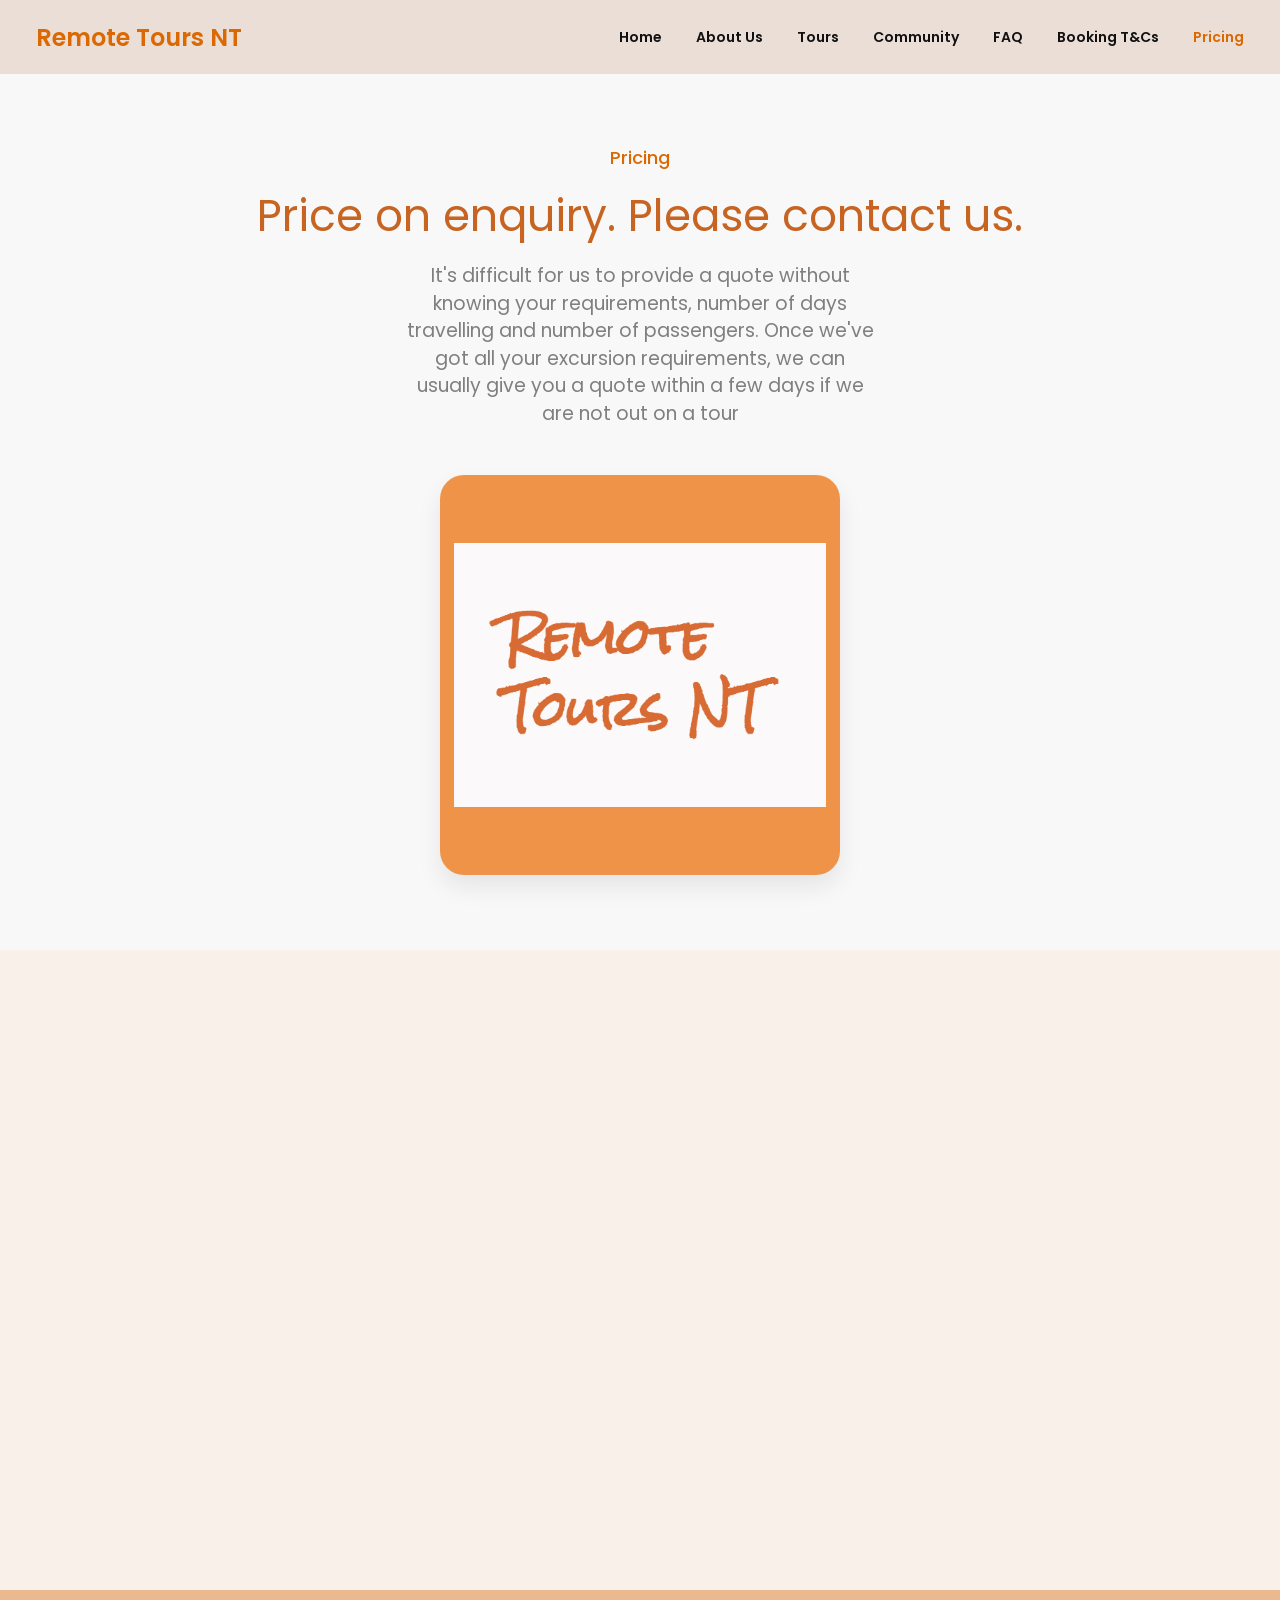
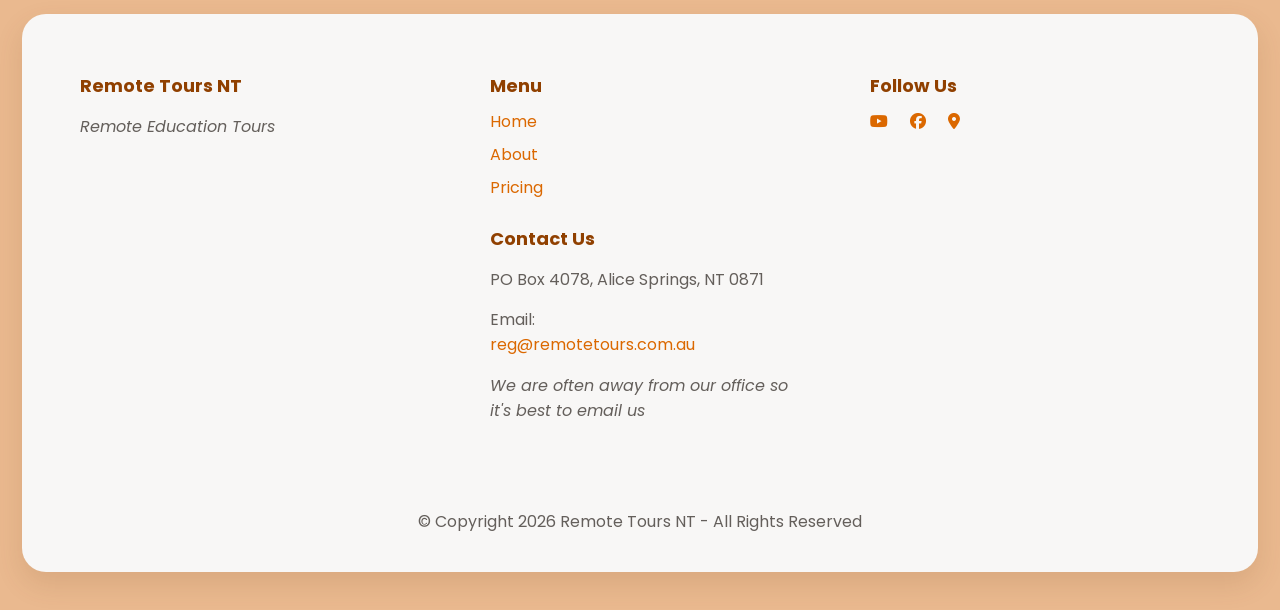
==== pricing.html @ 74b23637 "Add files via upload website original wordings" ====
<!DOCTYPE html>
<html lang="en">
<head>
  <meta charset="UTF-8" />
  <meta name="viewport" content="width=device-width, initial-scale=1.0" />
  <title>Pricing | Remote Tours NT</title>
  <meta name="description" content="Remote Tours NT pricing is available by enquiry." />
  <link rel="preconnect" href="https://fonts.googleapis.com">
  <link rel="preconnect" href="https://fonts.gstatic.com" crossorigin>
  <link href="https://fonts.googleapis.com/css2?family=Poppins:wght@300;400;500;600;700;800&display=swap" rel="stylesheet">
  <link rel="stylesheet" href="style.css" />
  <link rel="stylesheet" href="https://cdnjs.cloudflare.com/ajax/libs/font-awesome/6.5.2/css/all.min.css">
</head>
<body>
  <header class="site-header">
    <a class="brand" href="index.html">Remote Tours NT</a>
    <button class="menu-toggle" aria-label="Open navigation">☰</button>
    <nav class="nav-menu" aria-label="Main navigation">
      <a href="index.html">Home</a>
      <a href="about.html">About Us</a>
      <a href="tours.html">Tours</a>
      <a href="community.html">Community</a>
      <a href="faq.html">FAQ</a>
      <a href="terms.html">Booking T&amp;Cs</a>
      <a href="pricing.html" class="active">Pricing</a>
    </nav>
  </header>

  <main>
    <section class="pricing-hero">
      <p class="eyebrow">Pricing</p>
      <h1>Price on enquiry. Please contact us.</h1>
      <p>It's difficult for us to provide a quote without knowing your requirements, number of days travelling and number of passengers. Once we've got all your excursion requirements, we can usually give you a quote within a few days if we are not out on a tour</p>
      <div class="logo-tile"><img src="assets/logo.png" alt="Remote Tours NT logo"></div>
    </section>
    <section class="pricing-landscape"></section>
  </main>

  <footer class="footer-section">
    <div class="footer-card">
      <div class="footer-grid">
        <div><h3>Remote Tours NT</h3><p class="italic">Remote Education Tours</p></div>
        <div>
          <h3>Menu</h3>
          <a href="index.html">Home</a>
          <a href="about.html">About</a>
          <a href="pricing.html">Pricing</a>
          <h3 class="footer-subheading">Contact Us</h3>
          <p>PO Box 4078, Alice Springs, NT 0871</p>
          <p>Email: <a href="mailto:reg@remotetours.com.au">reg@remotetours.com.au</a></p>
          <p class="italic">We are often away from our office so it's best to email us</p>
        </div>
        <div>
          <h3>Follow Us</h3>
          <div class="socials">
            <span><a href="https://youtube.com/@remotetours4me" target="_blank" rel="noopener noreferrer"><i class="fa-brands fa-youtube"></i></a></span>
            <span><a href="https://facebook.com/RemoteToursNT" target="_blank" rel="noopener noreferrer"><i class="fa-brands fa-facebook"></i></a></span>
            <span><a href="https://maps.app.goo.gl/tqcFrfmba2TXQzQ38" target="_blank" rel="noopener noreferrer"><i class="fa-solid fa-location-dot"></i></a></span>
          </div>
        </div>
      </div>
      <p class="copyright">© Copyright 2026 Remote Tours NT - All Rights Reserved</p>
    </div>
  </footer>

  <script>
    const toggle = document.querySelector('.menu-toggle');
    const nav = document.querySelector('.nav-menu');
    toggle.addEventListener('click', () => nav.classList.toggle('open'));
  </script>
</body>
</html>
---- style.css ----
/* Remote Tours NT clone - shared production CSS */
:root {
  --cream: #f5e5d6;
  --cream-light: #f8f0e9;
  --peach: #eab98f;
  --sand: #ddc7b6;
  --orange: #db6800;
  --orange-dark: #974200;
  --brown: #8d4309;
  --text: #28221e;
  --muted: #73706d;
  --white: #fffaf7;
  --shadow: 0 12px 28px rgba(112, 69, 31, .14);
  --radius: 18px;
  --page-width: 1700px;
  --page-padding: 5vw;
}

* { box-sizing: border-box; }
html { scroll-behavior: smooth; }
body {
  margin: 0;
  font-family: "Poppins", Arial, sans-serif;
  color: var(--text);
  background: var(--cream-light);
}
img { max-width: 100%; display: block; }
a { color: inherit; }

.container {
  width: min(var(--page-width), 92%);
  margin: 0 auto;
}

section {
  padding-left: 4vw;
  padding-right: 4vw;
}

.site-header {
  height: 44px;
  padding: 0 22px;
  background: #eaded7;
  display: flex;
  align-items: center;
  justify-content: space-between;
  position: sticky;
  top: 0;
  z-index: 20;
}
.brand {
  text-decoration: none;
  color: var(--orange);
  font-weight: 600;
  font-size: clamp(13px, 2.4vw, 24px);
  white-space: nowrap;
}
.nav-menu {
  display: flex;
  align-items: center;
  gap: clamp(14px, 3.2vw, 34px);
}
.nav-menu a {
  text-decoration: none;
  font-size: clamp(9px, 1.25vw, 14px);
  font-weight: 600;
  color: #111;
}
.nav-menu a.active,
.nav-menu a:hover { color: var(--orange); }
.menu-toggle {
  display: none;
  border: 0;
  background: transparent;
  font-size: 24px;
}



.home-hero {
  min-height: calc(100vh - 44px); /* 44px is header height */
  padding: 0 5vw;
  background-image:
    linear-gradient(
      rgba(40, 20, 5, 0.28),
      rgba(40, 20, 5, 0.18)
    ),
    url("assets/home-hero.jpg");
  background-size: cover;
  background-position: center center;
  background-repeat: no-repeat;
  display: flex;
  align-items: center;
  position: relative;
}

.hero-panel {
  width: min(90vw,100%);
  margin-left: 5vw;
  padding: 40px 45px;
  border-radius: 18px;
  background:
    linear-gradient(
      90deg,
      rgba(32, 28, 24, 0.78),
      rgba(70, 54, 41, 0.45),
      rgba(255, 255, 255, 0.04)
    );
  color: #fc8941;
}

.hero-panel h1 {
  margin: 0 0 18px;
  max-width: 700px;
  font-size: clamp(26px, 4.6vw, 48px);
  line-height: 1.3;
  font-weight: 700;
}

.hero-panel p {
  max-width: 720px;
  margin: 0;
  font-size: clamp(18px, 1.4vw, 24px);
  line-height: 1.7;
  font-weight: 400;
  color: rgba(255,255,255,0.92);
}

.eyebrow {
  margin: 0 0 8px;
  color: var(--orange);
  font-size: 18px;
  font-weight: 500;
}
.section-intro {
  max-width: 420px;
  margin: 0 auto;
  color: #8e7f74;
  line-height: 1.45;
  font-size: 18px;
}

.highlight-section {
  background: var(--cream);
  padding: 42px 20px 54px;
  text-align: center;
}
.highlight-section h2 {
  margin: 0 0 10px;
  color: var(--orange);
  font-size: clamp(25px, 3.6vw, 38px);
  font-weight: 400;
}

.tour-grid {
  width: min(var(--page-width), 80%);
  margin: 50px auto 0;
  display: grid;
  grid-template-columns:
    repeat(3, minmax(200px, 1fr));
  gap: 32px;
}

.tour-card {
  min-height: 420px;
  padding: 0 22px 28px;
  text-align: left;
  background: #ead2bd;
  border-radius: 20px;
  box-shadow: 0 8px 16px rgba(110, 68, 31, .11);
  overflow: hidden;
}
.tour-card img {
  width: 100%;
  height: 240px;
  object-fit: cover;
  border-radius: 20px 20px 0 0;
}
.tour-card h3 {
  margin: 14px 0 8px;
  color: #5b2b0a;
  font-size: 20px;
  line-height: 1.2;
}
.tour-card p {
  margin: 0 0 12px;
  color: #59483f;
  font-size: 18px;
  line-height: 1.7;
}
.tour-card a {
  text-decoration: none;
  color: var(--orange);
  font-size: 18px;
  font-weight: 700;
}

.about-section {
  width: min(var(--page-width), 100%);
  padding: 100px 100px 150px;
  background: var(--beige);
  display: grid;
  grid-template-columns: minmax(360px, 600px) minmax(320px, 520px);
  justify-content: center;
  align-items: stretch;
  gap: 50px;
}

.about-copy {
  align-self: center;
}

.about-image {
  width: 100%;
  height: 100%;
  border-radius: 20px;
  object-fit: cover;
  object-position: center;
}

.about-copy h2 {
  margin: 0 0 14px;
  color: #9c3407;
  font-size: clamp(25px, 4vw, 35px);
  line-height: 1.05;
  font-weight: 400;
}
.about-copy p:not(.eyebrow) {
  color: #2e1402;
  font-size: 18px;
  line-height: 1.65;
}

.pill-button {
  display: inline-flex;
  align-items: center;
  justify-content: center;
  margin-top: 10px;
  min-width: 92px;
  height: 50px;
  padding: 0 34px;
  background: var(--orange);
  color: #fff;
  border-radius: 999px;
  text-decoration: none;
  font-size: 18px;
  font-weight: 500;
}

.testimonial-section {
  padding: 90px 5vw 100px;
  text-align: center;
  background: #cdb49f;
}


.testimonial-section h2 {
  margin: 0 0 10px;
  color: var(--orange);
  font-size: clamp(25px, 3.6vw, 38px);
  font-weight: 400;
}

.testimonial-subtitle {
  color: #8e7f74;
  line-height: 1.45;
  font-size: 18px;
  margin: 0 auto 72px;
}

.testimonial-row {
  width: min(1320px, 94%);
  margin: 0 auto;
  display: grid;
  grid-template-columns: repeat(3, minmax(280px, 1fr));
  gap: 28px;
  align-items: end;
}

.quote-card,
.quote-card.feature {
  width: 100%;
  min-height: auto;
  padding: 10px 10px 28px;
  border-radius: 36px;
  background: #fff;
  box-shadow: 0 16px 32px rgba(70, 45, 25, 0.14);
  transform: none;
}

.quote-card.feature {
  transform: translateY(-50px);
}

.quote-image {
  min-height: 430px;
  padding: 38px 34px;
  border-radius: 28px;
  background:
    linear-gradient(rgba(253, 252, 251, 0.8), rgba(252, 215, 177, 0.8)),
    url("assets/testimonial-bg.jpg");
  background-size: cover;
  background-position: center;
  text-align: left;
}

.quote-mark {
  margin: 0 0 28px;
  color: #6f8393;
  font-size: 52px;
  line-height: 0.5;
  font-weight: 700;
}

.quote-image p:not(.quote-mark) {
  margin: 0;
  color: #131212;
  font-size: clamp(18px, 2vw, 20px);
  line-height: 1.5;
}

.reviewer {
  display: flex;
  align-items: center;
  gap: 18px;
  padding: 26px 24px 0;
  text-align: left;
}

.reviewer strong {
  display: block;
  color: #222;
  font-size: 18px;
  font-weight: 500;
}

.reviewer span {
  display: block;
  margin-top: 4px;
  color: #5f6c75;
  font-size: 18px;
}

.avatar {
  width: 46px;
  height: 46px;
  border-radius: 50%;
  flex: 0 0 auto;
  border: 2px solid rgba(0, 0, 0, 0.08);
}

.avatar-pink {
  background: radial-gradient(circle at 50% 38%, #b45a86 0 30%, #d381aa 31% 55%, #9d3d70 56%);
}

.avatar-blue-light {
  background: radial-gradient(circle at 50% 38%, #ffffff 0 30%, #97c4ed 31% 55%, #7bb2df 56%);
}

.avatar-blue {
  background: radial-gradient(circle at 50% 38%, #1c76a9 0 30%, #48a2d0 31% 55%, #126394 56%);
}


.small-link {
  display: inline-block;
  margin-top: 40px;
  color: var(--orange);
  text-decoration: none;
  font-size: 16px;
  font-weight: 600;
}

.wide-image,
.pricing-landscape {
  height: clamp(300px, 65vw, 640px);

  background-image: url("assets/home-hero.jpg");

  background-size: cover;
  background-position: center;

  background-repeat: no-repeat;

  background-attachment: fixed;

  position: relative;
}

.partners-section {
  padding: 42px 20px 58px;
  text-align: center;
  background: #fff;
}
.partners-section h2 {
  margin: 0 0 10px;
  color: var(--orange);
  font-size: clamp(25px, 3.6vw, 38px);
  font-weight: 400;
}

.partners-grid {
  width: min(1200px, 92%);

  margin: 50px auto 0;

  display: grid;

  grid-template-columns: repeat(3, 1fr);

  gap: 32px;
}

.partner-card {
  height: 160px;

  background: white;

  border-radius: 18px;

  display: flex;
  align-items: center;
  justify-content: center;

  padding: 24px;

  transition: 0.3s ease;

  box-shadow:
    0 8px 20px rgba(0,0,0,0.06);
}

.partner-card:hover {
  transform: translateY(-4px);

  box-shadow:
    0 14px 30px rgba(0,0,0,0.12);
}

.partner-card img {
  max-width: 100%;
  max-height: 100%;

  object-fit: cover;
}

.info-section {
  padding: 90px 5vw;
  background: #ddd3ca;

  display: grid;
  grid-template-columns: minmax(320px, 520px) minmax(520px, 760px);
  gap: 90px;

  justify-content: center;
  align-items: center;
}

.info-label {
  display: inline-block;
  padding: 8px 32px;
  border: 1px solid #9a4704;
  font-size: 16px;
  color: #000;
  margin-bottom: 28px;
}

.info-tabs h2 {
  max-width: 560px;
  margin: 0 0 54px;
  line-height: 1.15;
  color: var(--orange);
  font-size: clamp(25px, 3.6vw, 38px);
  font-weight: 400;
}

.info-tab {
  width: 100%;
  display: block;
  padding: 24px 0;
  border: none;
  border-bottom: 1px solid rgba(0, 0, 0, 0.08);
  background: transparent;
  text-align: left;
  font-family: inherit;
  font-size: 18px;
  font-weight: 500;
  color: #413f3f;
  cursor: pointer;
}

.info-tab.active {
  color: #612a0a;
  border-bottom: 1px solid #111;
  font-weight: 700;
}

.info-display img {
  width: 100%;
  height: 450px;
  object-fit: cover;
  border-radius: 32px;
  border-bottom-left-radius: 0;
}

.info-display p {
  max-width: 720px;
  margin: 42px 0 28px;
  color: #4e2104;
  font-size: clamp(18px, 2vw, 20px);
  line-height: 1.35;
}

.learn-button {
  display: inline-flex;
  align-items: center;
  gap: 16px;
  padding: 16px 28px;
  border-radius: 999px;
  background: #ef6c00;
  color: #fff;
  text-decoration: none;
  font-size: 16px;
  font-weight: 500;
}

.learn-button span {
  color: #ffab55;
}

.tabbed-section {
  padding: 34px 20px 70px;
  background: #e9d5c3;
}
.tab-row {
  width: min(1100px, 90%);
  margin: 0 auto 18px;
  display: flex;
  gap: 9px;
  flex-wrap: wrap;
}
.tab-row button {
  border: 0;
  border-radius: 999px;
  background: #ad9d8e;
  color: #fff;
  padding: 8px 18px;
  font-size: 8px;
  font-weight: 700;
}
.tab-row button.active {
  background: var(--orange-dark);
}
.feature-card {
  width: min(1100px, 90%);
  margin: auto;
  padding: 22px;
  background: #fff6ef;
  border-radius: 12px;
  display: grid;
  grid-template-columns: 1fr 210px;
  gap: 28px;
}
.feature-card h2 {
  color: #6b2d00;
  margin: 0 0 12px;
  font-size: 20px;
}
.feature-card p {
  color: #645047;
  font-size: 11px;
  line-height: 1.6;
}
.feature-card img {
  width: 100%;
  height: 160px;
  object-fit: cover;
  border-radius: 10px;
}

/* Pricing page */
.pricing-hero {
  min-height: 450px;
  padding: 70px 20px 75px;
  text-align: center;
  background: #f8f8f8;
}
.pricing-hero h1 {
  margin: 12px auto 14px;
  color: #c76421;
  font-weight: 400;
  font-size: clamp(28px, 4vw, 44px);
}
.pricing-hero > p:not(.eyebrow) {
  max-width: 470px;
  margin: 0 auto;
  color: #7f7f7f;
  font-size: clamp(15px, 2vw, 19px);
  line-height: 1.45;
}
.logo-tile {
  width: 400px;
  height: 400px;
  margin: 48px auto 0;
  padding: 14px;
  border-radius: 24px;
  background: #ef9348;
  box-shadow: 0 12px 25px rgba(0,0,0,.08);
}
.logo-tile img {
  width: 100%;
  height: 100%;
  object-fit: contain;
}
.pricing-spacer {
  height: 300px;
  background: #f8f8f8;
}
.contact-section {
  background: var(--peach);
  padding: 72px 20px;
}
.contact-container {
  width: min(1020px, 100%);
  margin: auto;
  display: grid;
  grid-template-columns: 1fr 420px;
  gap: 75px;
  align-items: start;
}
.contact-container h2 {
  margin: 0 0 12px;
  color: var(--orange-dark);
  font-size: clamp(30px, 5vw, 46px);
}
.contact-container p {
  max-width: 350px;
  font-size: 14px;
  font-weight: 600;
}
.contact-form {
  padding: 42px;
  border-radius: 18px;
  background: rgba(205, 207, 208, .9);
  display: grid;
  gap: 13px;
}
.contact-form label {
  color: #777;
  font-size: 13px;
}
.contact-form input,
.contact-form textarea {
  width: 100%;
  margin-top: 7px;
  border: 0;
  border-radius: 7px;
  padding: 13px 14px;
  font-family: inherit;
}
.contact-form textarea {
  min-height: 130px;
  resize: vertical;
}
.contact-form button {
  margin-top: 10px;
  border: 0;
  border-radius: 999px;
  padding: 13px 22px;
  background: var(--orange);
  color: #fff;
  font-weight: 700;
}

/* About Us page */

.about-page-hero {
  padding: 100px 5vw;
  background: var(--cream-light);

  display: grid;
  grid-template-columns: minmax(420px, 720px) minmax(360px, 620px);
  gap: 70px;

  justify-content: center;
  align-items: center;
}

.about-story h1 {
  color: var(--orange-dark);
  margin: 0 0 18px;
  max-width: 700px;
  font-size: clamp(26px, 4.6vw, 48px);
  line-height: 1.3;
  font-weight: 500;
}

.about-story p:not(.eyebrow) {
  margin: 0 0 22px;
  color: #3b2417;
  font-size: clamp(15px, 2vw, 19px);
  line-height: 1.45;
}

.about-hero-images {
  display: grid;
  grid-template-columns: 1fr 0.78fr;
  gap: 22px;
  align-items: end;
}

.about-hero-images img {
  width: 100%;
  height: 620px;

  object-fit: cover;

  border-radius: 34px;

  box-shadow: var(--shadow);
}

.about-hero-images img:nth-child(2) {
  height: 460px;
  transform: translateY(70px);
}

.why-section {
  padding: 100px 5vw 120px;

  background: var(--cream);
}

.why-heading {
  width: min(950px, 92%);
  margin: 0 auto 60px;

  text-align: center;
}

.why-heading h2 {
  margin: 0 0 18px;

  color: var(--orange);
  font-size: clamp(26px, 4.6vw, 48px);
  line-height: 1.3;
  font-weight: 500;
}

.why-heading p {
  margin: 0 auto;
  color: #6f5b4c;
  font-size: 20px;
  line-height: 1.6;
}

.why-grid {
  width: min(var(--page-width), 100%);
  margin: 0 auto;
  display: grid;
  grid-template-columns: repeat(3, minmax(280px, 1fr));
  gap: 32px;
}

.why-card {
  min-height: 330px;
  padding: 34px 32px;
  border-radius: 28px;
  background: #ead2bd;
  box-shadow: 0 14px 28px rgba(110, 68, 31, 0.12);
}

.why-card span {
  display: inline-flex;
  align-items: center;
  justify-content: center;
  width: 44px;
  height: 44px;
  margin-bottom: 24px;
  border-radius: 50%;
  background: var(--orange);
  color: #fff;
  font-size: 15px;
  font-weight: 700;
}

.why-card h3 {
  margin: 0 0 16px;
  color: #7b3300;
  font-size: 24px;
  line-height: 1.2;
}

.why-card p {
  margin: 0;
  color: #4d392c;
  font-size: 17px;
  line-height: 1.65;
}

.why-card:nth-child(7) {
  grid-column: 2 / span 1;
}

@media (max-width: 1100px) {
  .about-page-hero {
    grid-template-columns: 1fr;
  }

  .about-hero-images img,
  .about-hero-images img:nth-child(2) {
    height: 460px;
    transform: none;
  }

  .why-grid {
    grid-template-columns: repeat(2, minmax(260px, 1fr));
  }

  .why-card:nth-child(7) {
    grid-column: auto;
  }
}

@media (max-width: 720px) {
  .about-page-hero,
  .why-section {
    padding: 64px 24px;
  }

  .about-hero-images {
    grid-template-columns: 1fr;
  }

  .about-hero-images img,
  .about-hero-images img:nth-child(2) {
    height: 360px;
  }

  .why-grid {
    grid-template-columns: 1fr;
  }

  .why-card {
    min-height: auto;
  }
}

/* Tours page */

.tours-hero {
  min-height: calc(100vh - 44px);
  padding: 120px 5vw;

  background:
    linear-gradient(
      rgba(55, 27, 8, 0.62),
      rgba(134, 63, 15, 0.28)
    ),
    url("assets/tours-hero.jpg");

  background-size: cover;
  background-position: center;
  background-repeat: no-repeat;

  display: flex;
  flex-direction: column;
  justify-content: center;
  align-items: flex-start;
}

.tours-hero .eyebrow {
  color: #ffb16d;
  letter-spacing: 0.08em;
  font-weight: 700;
}

.tours-hero h1 {
  max-width: 930px;

  margin: 18px 0 24px;

  color: #fff;

  font-size: clamp(48px, 6vw, 92px);
  line-height: 1.03;
  font-weight: 600;
}

.tours-hero p {
  max-width: 760px;

  margin: 0;

  color: rgba(255, 255, 255, 0.92);

  font-size: clamp(20px, 2vw, 28px);
  line-height: 1.55;
}

.customised-trips {
  padding: 110px 5vw;

  background: var(--cream);

  display: grid;
  grid-template-columns: minmax(360px, 620px) minmax(520px, 820px);
  gap: 70px;

  justify-content: center;
  align-items: center;
}

.customised-copy h2 {
  margin: 0 0 26px;

  color: var(--orange);

  font-size: clamp(44px, 5vw, 76px);
  line-height: 1.05;
  font-weight: 400;
}

.customised-copy p {
  margin: 0 0 22px;

  color: #3b2417;

  font-size: 19px;
  line-height: 1.75;
}

.customised-images {
  display: grid;
  grid-template-columns: 1fr 1fr;
  gap: 22px;
}

.customised-images img {
  width: 100%;
  height: 310px;

  object-fit: cover;

  border-radius: 30px;

  box-shadow: var(--shadow);
}

.customised-images img:first-child {
  grid-row: span 2;
  height: 642px;
}

.tour-detail-section {
  padding: 110px 5vw;

  background: var(--cream-light);

  display: grid;
  grid-template-columns: minmax(320px, 480px) minmax(620px, 950px);
  gap: 70px;

  justify-content: center;
  align-items: start;
}

.tour-detail-section.alternate {
  background: #ead2bd;
}

.tour-detail-intro span {
  display: inline-flex;
  align-items: center;
  justify-content: center;

  width: 70px;
  height: 70px;

  margin-bottom: 28px;

  border-radius: 50%;

  background: var(--orange);
  color: #fff;

  font-size: 24px;
  font-weight: 700;
}

.tour-detail-intro h2 {
  margin: 0 0 22px;

  color: var(--orange-dark);

  font-size: clamp(38px, 4.2vw, 64px);
  line-height: 1.08;
  font-weight: 400;
}

.tour-detail-intro p {
  margin: 0;

  color: #4d392c;

  font-size: 18px;
  line-height: 1.75;
}

.activity-grid {
  display: grid;
  grid-template-columns: repeat(2, minmax(260px, 1fr));
  gap: 24px;
}

.activity-grid article {
  min-height: 250px;

  padding: 30px 28px;

  border-radius: 28px;

  background: #fffaf7;

  box-shadow: 0 12px 26px rgba(110, 68, 31, 0.11);
}

.tour-detail-section.alternate .activity-grid article {
  background: rgba(255, 250, 247, 0.86);
}

.activity-grid article span {
  display: block;

  margin-bottom: 18px;

  color: var(--orange);

  font-size: 15px;
  font-weight: 800;
}

.activity-grid h3 {
  margin: 0 0 14px;

  color: #6f2f00;

  font-size: 24px;
  line-height: 1.2;
}

.activity-grid p {
  margin: 0;

  color: #5b4638;

  font-size: 17px;
  line-height: 1.65;
}

@media (min-width: 900px) {
  .tours-hero {
    min-height: calc(100vh - 74px);
  }
}

@media (max-width: 1100px) {
  .customised-trips,
  .tour-detail-section {
    grid-template-columns: 1fr;
  }

  .customised-images img,
  .customised-images img:first-child {
    height: 360px;
  }
}

@media (max-width: 720px) {
  .tours-hero {
    padding: 90px 24px;
  }

  .customised-trips,
  .tour-detail-section {
    padding: 70px 24px;
  }

  .customised-images {
    grid-template-columns: 1fr;
  }

  .activity-grid {
    grid-template-columns: 1fr;
  }

  .activity-grid article {
    min-height: auto;
  }
}

/* Community, FAQ, Booking T&Cs pages */

.community-hero,
.faq-hero,
.terms-hero {
  padding: 120px 5vw;
  background: var(--cream);
  text-align: center;
}

.community-hero {
  min-height: calc(100vh - 44px);
  background:
    linear-gradient(rgba(0, 0, 0, 0.58), rgba(179, 80, 4, 0.28)),
    url("assets/community-hero.jpg");
  background-size: cover;
  background-position: center;
  display: flex;
  align-items: center;
  justify-content: center;
  color: white;
}

.community-hero > div,
.faq-hero,
.terms-hero {
  max-width: 1050px;
  margin: 0 auto;
}

.community-hero .eyebrow,
.community-hero p {
  color: white;
}

.community-hero h1{
  color: rgb(83, 47, 2);
  margin: 18px auto 24px;
  font-size: clamp(46px, 6vw, 92px);
  line-height: 1.03;
  font-weight: 500;
}


.faq-hero h1,
.terms-hero h1 {
  margin: 18px auto 24px;
  font-size: clamp(46px, 6vw, 92px);
  line-height: 1.03;
  font-weight: 500;
  color: var(--orange-dark);
}

.community-hero p,
.faq-hero p,
.terms-hero p {
  font-size: clamp(19px, 2vw, 27px);
  line-height: 1.6;
}

.quote-line {
  color: #ffd1a8 !important;
  font-style: italic;
  margin-bottom: 24px;
}

.community-intro {
  padding: 110px 5vw;
  background: var(--cream-light);
  display: grid;
  grid-template-columns: minmax(380px, 650px) minmax(420px, 680px);
  gap: 70px;
  align-items: center;
  justify-content: center;
}

.community-copy h2,
.lilla-card h2,
.process-heading h2,
.terms-panel h2,
.safety-section h2 {
  margin: 0 0 24px;
  color: var(--orange);
  font-size: clamp(42px, 5vw, 72px);
  line-height: 1.05;
  font-weight: 400;
}

.community-copy p,
.lilla-card p,
.process-heading p,
.terms-panel p,
.safety-section p {
  color: #3b2417;
  font-size: 18px;
  line-height: 1.75;
}

.community-intro img {
  width: 100%;
  height: 620px;
  object-fit: cover;
  border-radius: 34px;
  box-shadow: var(--shadow);
}

.lilla-section {
  padding: 100px 5vw 120px;
  background: #ead2bd;
}

.lilla-tabs {
  width: min(1100px, 100%);
  margin: 0 auto 44px;
  display: flex;
  gap: 18px;
  flex-wrap: wrap;
  justify-content: center;
}

.lilla-tabs span {
  padding: 14px 26px;
  border-radius: 999px;
  background: #fffaf7;
  color: var(--orange-dark);
  font-weight: 600;
  box-shadow: var(--shadow);
}

.lilla-grid {
  width: min(var(--page-width), 100%);
  margin: 0 auto;
  display: grid;
  grid-template-columns: repeat(2, minmax(320px, 1fr));
  gap: 32px;
}

.lilla-card {
  padding: 34px;
  border-radius: 30px;
  background: #fffaf7;
  box-shadow: var(--shadow);
}

.lilla-card.large {
  grid-row: span 2;
  padding: 0;
  overflow: hidden;
}

.lilla-card.large div {
  padding: 34px;
}

.lilla-card img {
  width: 100%;
  height: 380px;
  object-fit: cover;
}

.lilla-card h3 {
  margin: 0 0 16px;
  color: var(--orange-dark);
  font-size: 30px;
}

.link-card a {
  display: block;
  margin-top: 12px;
  color: var(--orange);
  font-weight: 700;
  text-decoration: none;
}

/* FAQ */

.faq-hero,
.terms-hero {
  background: var(--cream-light);
}

.faq-section {
  padding: 90px 5vw;
  background: var(--cream);
}

.faq-list {
  width: min(1100px, 100%);
  margin: 0 auto;
}

.faq-list details {
  margin-bottom: 18px;
  border-radius: 24px;
  background: #fffaf7;
  box-shadow: var(--shadow);
  overflow: hidden;
}

.faq-list summary {
  padding: 26px 32px;
  cursor: pointer;
  color: var(--orange-dark);
  font-size: 22px;
  font-weight: 600;
}

.faq-list details[open] summary {
  border-bottom: 1px solid rgba(120, 70, 25, 0.16);
}

.faq-list p {
  margin: 0;
  padding: 24px 32px 30px;
  color: #4d392c;
  font-size: 18px;
  line-height: 1.7;
}

.safety-section {
  padding: 100px 5vw;
  background:
    linear-gradient(rgba(255, 250, 247, 0.9), rgba(255, 250, 247, 0.9)),
    url("assets/safety-bg.jpg");
  background-size: cover;
  background-position: center;
}

.safety-section > div {
  width: min(1050px, 100%);
  margin: 0 auto;
  padding: 50px;
  border-radius: 34px;
  background: rgba(255, 250, 247, 0.9);
  box-shadow: var(--shadow);
}

/* Booking T&Cs */

.booking-process,
.cancellation-section {
  padding: 100px 5vw;
  background: var(--cream);
}

.process-heading {
  width: min(980px, 100%);
  margin: 0 auto 56px;
  text-align: center;
}

.process-steps {
  width: min(1250px, 100%);
  margin: 0 auto;
  display: grid;
  grid-template-columns: repeat(3, minmax(260px, 1fr));
  gap: 26px;
}

.process-steps article {
  min-height: 210px;
  padding: 32px;
  border-radius: 28px;
  background: #fffaf7;
  box-shadow: var(--shadow);
}

.process-steps span {
  display: inline-flex;
  width: 50px;
  height: 50px;
  margin-bottom: 22px;
  border-radius: 50%;
  align-items: center;
  justify-content: center;
  background: var(--orange);
  color: white;
  font-weight: 800;
}

.process-steps p {
  margin: 0;
  color: #4d392c;
  font-size: 18px;
  line-height: 1.65;
}

.terms-panel-section {
  padding: 100px 5vw;
  background: #ead2bd;
  display: grid;
  grid-template-columns: minmax(420px, 850px) minmax(260px, 390px);
  gap: 34px;
  justify-content: center;
  align-items: stretch;
}

.terms-panel,
.terms-side-card {
  padding: 46px;
  border-radius: 34px;
  background: #fffaf7;
  box-shadow: var(--shadow);
}

.terms-side-card {
  background: var(--orange);
  color: white;
}

.terms-side-card h3 {
  margin: 0 0 20px;
  font-size: 34px;
}

.terms-side-card p {
  margin: 0;
  font-size: 19px;
  line-height: 1.65;
}

.cancellation-grid {
  width: min(1250px, 100%);
  margin: 0 auto;
  display: grid;
  grid-template-columns: repeat(5, minmax(180px, 1fr));
  gap: 20px;
}

.cancellation-grid article {
  padding: 28px 22px;
  border-radius: 26px;
  background: #fffaf7;
  text-align: center;
  box-shadow: var(--shadow);
}

.cancellation-grid span {
  color: var(--orange-dark);
  font-weight: 700;
}

.cancellation-grid strong {
  display: block;
  margin: 20px 0 12px;
  color: var(--orange);
  font-size: 38px;
}

.cancellation-grid p {
  margin: 0;
  color: #4d392c;
  font-size: 16px;
  line-height: 1.5;
}

@media (min-width: 900px) {
  .community-hero {
    min-height: calc(100vh - 74px);
  }
}

@media (max-width: 1100px) {
  .community-intro,
  .terms-panel-section {
    grid-template-columns: 1fr;
  }

  .process-steps {
    grid-template-columns: repeat(2, minmax(260px, 1fr));
  }

  .cancellation-grid {
    grid-template-columns: repeat(2, minmax(220px, 1fr));
  }
}

@media (max-width: 720px) {
  .community-hero,
  .faq-hero,
  .terms-hero,
  .community-intro,
  .lilla-section,
  .faq-section,
  .safety-section,
  .booking-process,
  .terms-panel-section,
  .cancellation-section {
    padding: 70px 24px;
  }

  .community-intro img {
    height: 360px;
  }

  .lilla-grid,
  .process-steps,
  .cancellation-grid {
    grid-template-columns: 1fr;
  }

  .lilla-card.large {
    grid-row: auto;
  }

  .safety-section > div,
  .terms-panel,
  .terms-side-card {
    padding: 30px;
  }
}


/* Lilla tab section */

.lilla-section {
  padding: 90px 5vw 110px;
  background: #fff;
}

.lilla-tabs-layout {
  width: min(var(--page-width), 100%);
  margin: 0 auto;

  display: grid;
  grid-template-columns: 520px minmax(640px, 1fr);
  gap: 36px;

  align-items: start;
}

.lilla-tab-list {
  padding: 8px;

  border-radius: 36px;

  background: #fafafa;

  box-shadow: 0 0 0 8px rgba(0, 0, 0, 0.035);
}

.lilla-tab {
  width: 100%;

  display: block;

  padding: 28px 32px;

  border: none;
  border-radius: 999px;

  background: #fff;

  text-align: left;

  font-family: inherit;
  font-size: 18px;
  font-weight: 500;

  color: #000;

  cursor: pointer;

  transition: 0.25s ease;
}

.lilla-tab + .lilla-tab {
  margin-top: 10px;
}

.lilla-tab.active {
  background: #efbf94;
}

.lilla-tab:hover {
  background: #f3d0af;
}

.lilla-content-card {
  padding: 32px;

  border-radius: 36px;

  background: #fff;

  box-shadow: 0 0 0 8px rgba(0, 0, 0, 0.035);
}

.lilla-panel {
  display: none;
}

.lilla-panel.active {
  display: block;
}

.lilla-panel img {
  width: 100%;
  height: 450px;

  object-fit: cover;

  border-radius: 28px;
}

.lilla-panel-copy {
  padding: 38px 0 0;
}

.lilla-panel-copy p {
  max-width: 980px;

  margin: 0 0 30px;

  color: #3b3540;

  font-size: 19px;
  line-height: 1.65;
}

/* Footer */
.footer-section {
  background: var(--peach);
  padding: 24px 22px 38px;
}
.footer-card {
  width: min(1450px, 100%);
  margin: 0 auto;
  padding: 58px 58px 38px;
  background: #f8f7f6;
  border-radius: 24px;
  box-shadow: var(--shadow);
}
.footer-grid {
  display: grid;
  grid-template-columns: 1.1fr 1fr 1.1fr;
  gap: 80px;
}
.footer-card h3 {
  margin: 0 0 11px;
  color: #904000;
  font-size: 18px;
}
.footer-card p,
.footer-card a {
  color: #645f5b;
  font-size: 16px;
  line-height: 1.55;
}
.footer-card a {
  display: block;
  text-decoration: none;
  color: var(--orange);
  margin-bottom: 8px;
}
.footer-subheading { margin-top: 24px !important; }
.italic { font-style: italic; }
.socials {
  display: flex;
  gap: 22px;
  color: #6f7174;
  font-weight: 700;
}
.copyright {
  margin: 70px 0 0;
  text-align: center;
}


@media (min-width: 900px) {
  .site-header { height: 74px; padding: 0 36px; }
  .home-hero {calc(100vh - 74px); }
  .highlight-section { padding-top: 70px; }
  .tour-card { min-height: 260px; padding: 0 18px 24px; }
  .tour-card h3 { font-size: 15px; }
  .tour-card p, .tour-card a { font-size: 18px; }
}

@media (max-width: 720px) {
  .site-header { padding: 0 8px; }
  .menu-toggle { display: block; }
  .nav-menu {
    display: none;
    position: absolute;
    top: 44px;
    right: 0;
    left: 0;
    padding: 16px;
    background: #eaded7;
    flex-direction: column;
    gap: 14px;
  }
  .nav-menu.open { display: flex; }
  .nav-menu a { font-size: 18px; }
  .home-hero { padding: 82px 10px; }
  .hero-panel {
    width: 96%;
    margin: 0;
    padding: 26px 16px;
  }
  .tour-grid {
    grid-template-columns: repeat(3, minmax(0, 1fr));
    gap: 14px 9px;
  }
  .about-section,
  .info-section,
  .feature-card,
  .contact-container {
    grid-template-columns: 1fr;
    gap: 30px;
  }
  .about-image { width: min(220px, 80%); margin: 0 auto; }
  .testimonial-row { gap: 6px; }
  .quote-card { width: 32%; padding: 14px 10px; }
  .quote-card.feature { width: 34%; }
  .footer-card { padding: 36px 26px; }
  .footer-grid { grid-template-columns: 1fr; gap: 30px; }
  .pricing-spacer { height: 180px; }
}
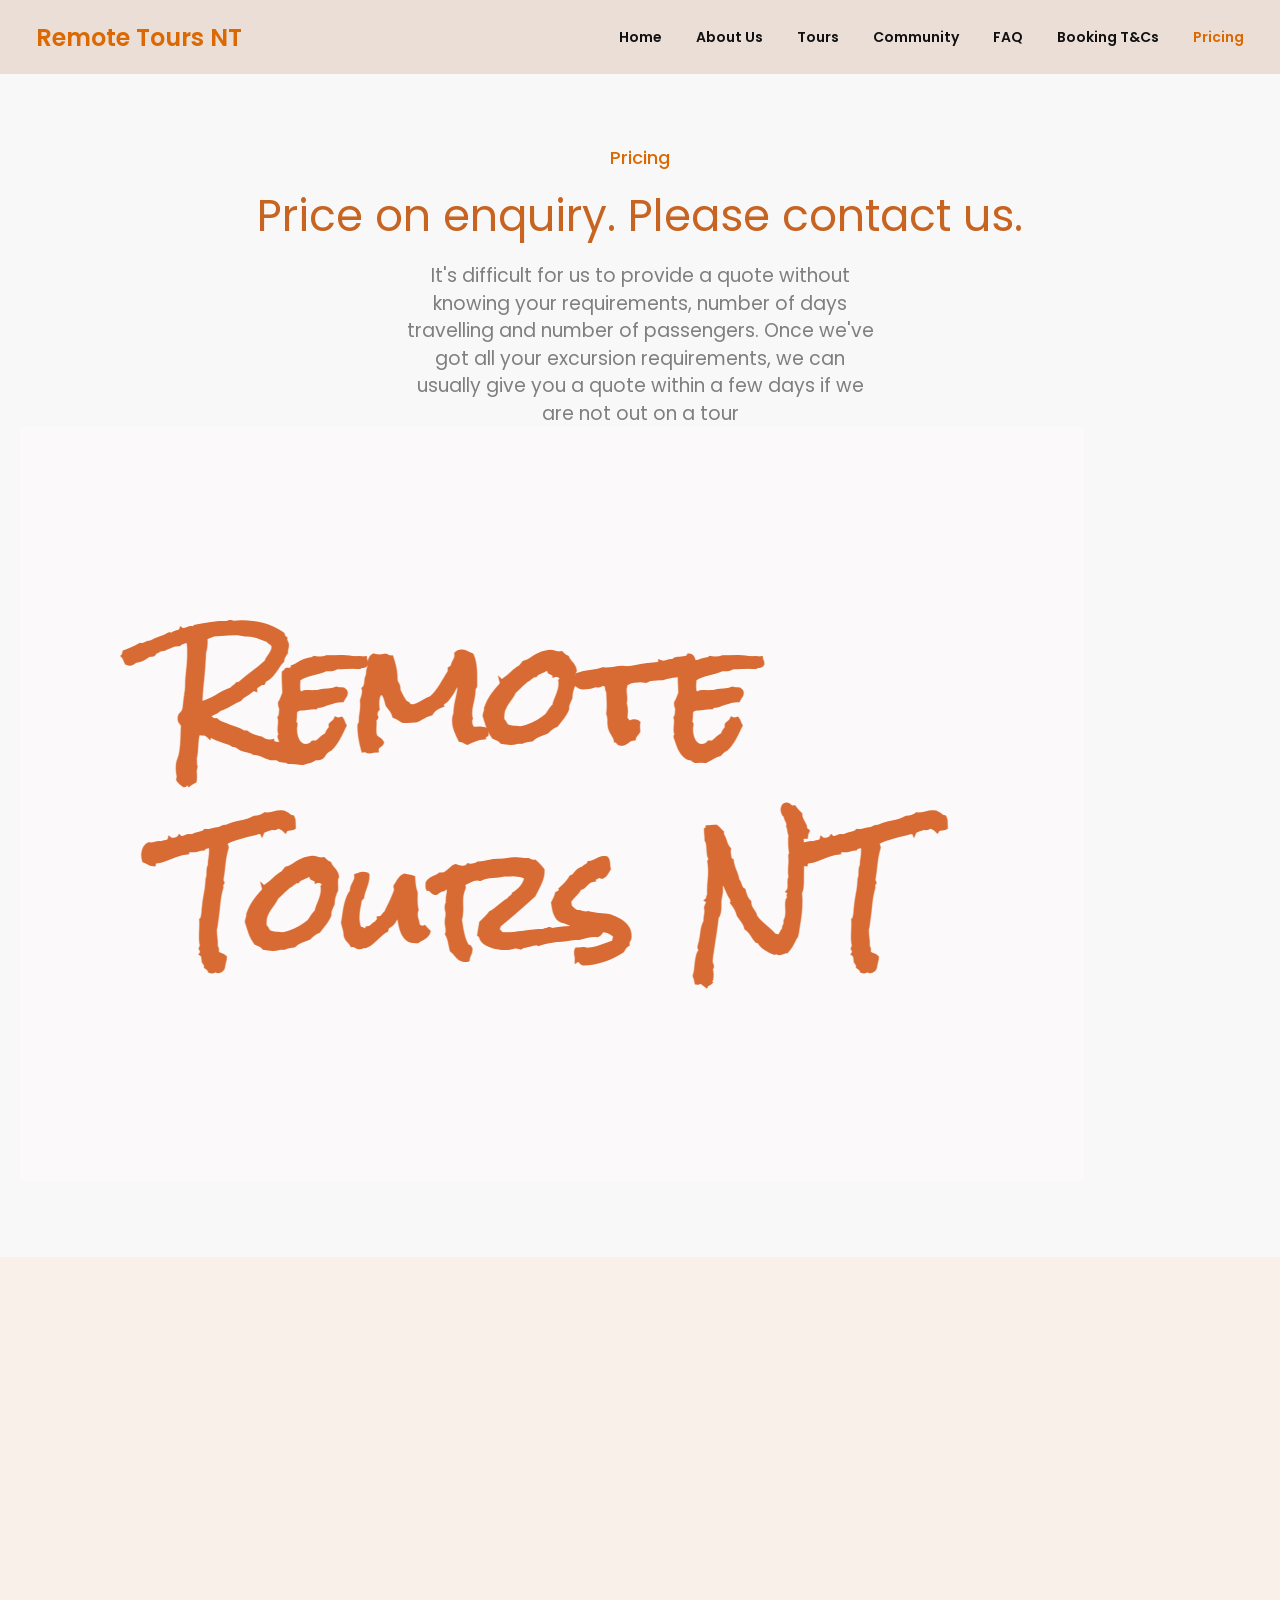
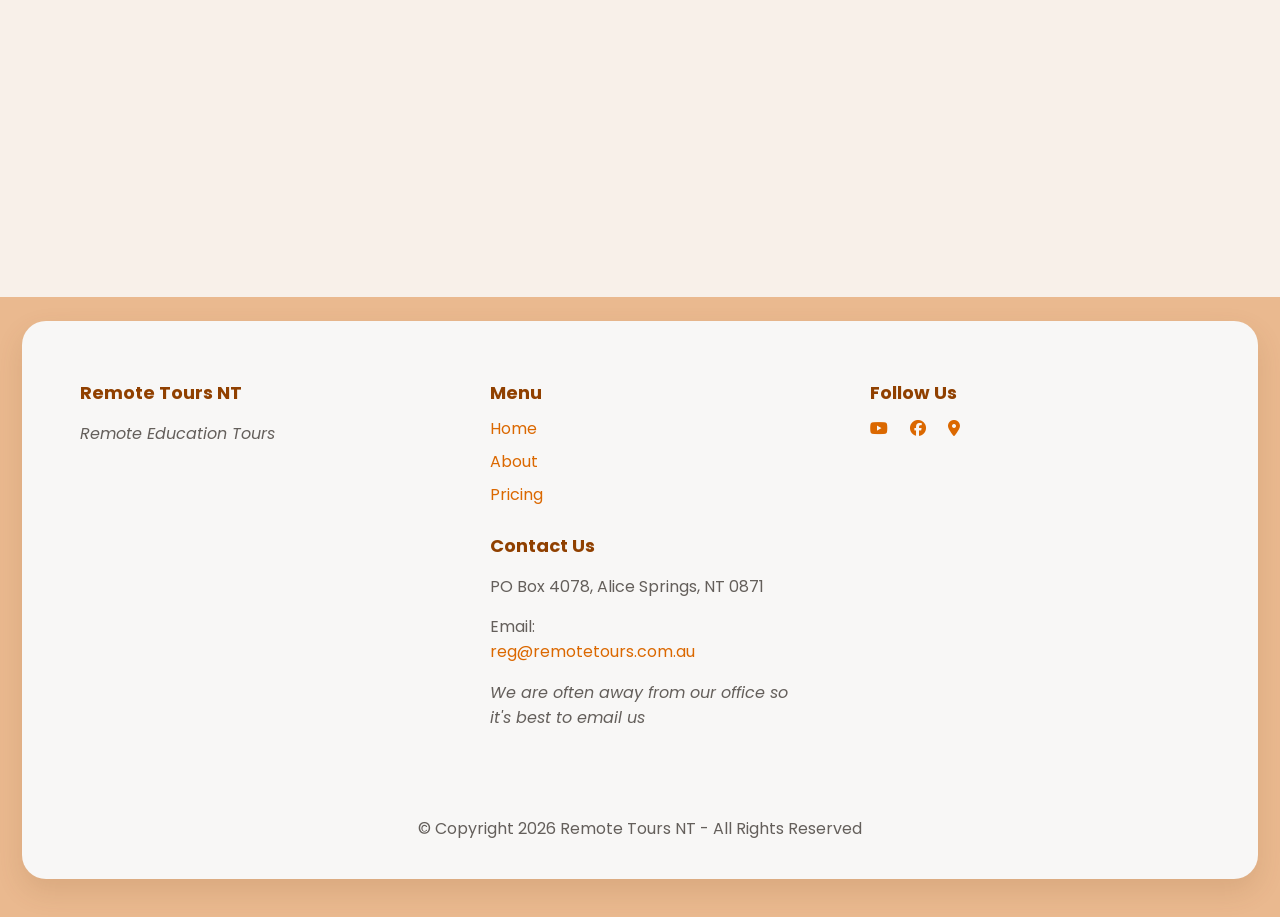
==== commit 8a428086: "Change logo tile class to logo-center" ====
--- a/pricing.html
+++ b/pricing.html
@@ -31,7 +31,7 @@
       <p class="eyebrow">Pricing</p>
       <h1>Price on enquiry. Please contact us.</h1>
       <p>It's difficult for us to provide a quote without knowing your requirements, number of days travelling and number of passengers. Once we've got all your excursion requirements, we can usually give you a quote within a few days if we are not out on a tour</p>
-      <div class="logo-tile"><img src="assets/logo.png" alt="Remote Tours NT logo"></div>
+      <div class="logo-center"><img src="assets/logo.png" alt="Remote Tours NT logo"></div>
     </section>
     <section class="pricing-landscape"></section>
   </main>
